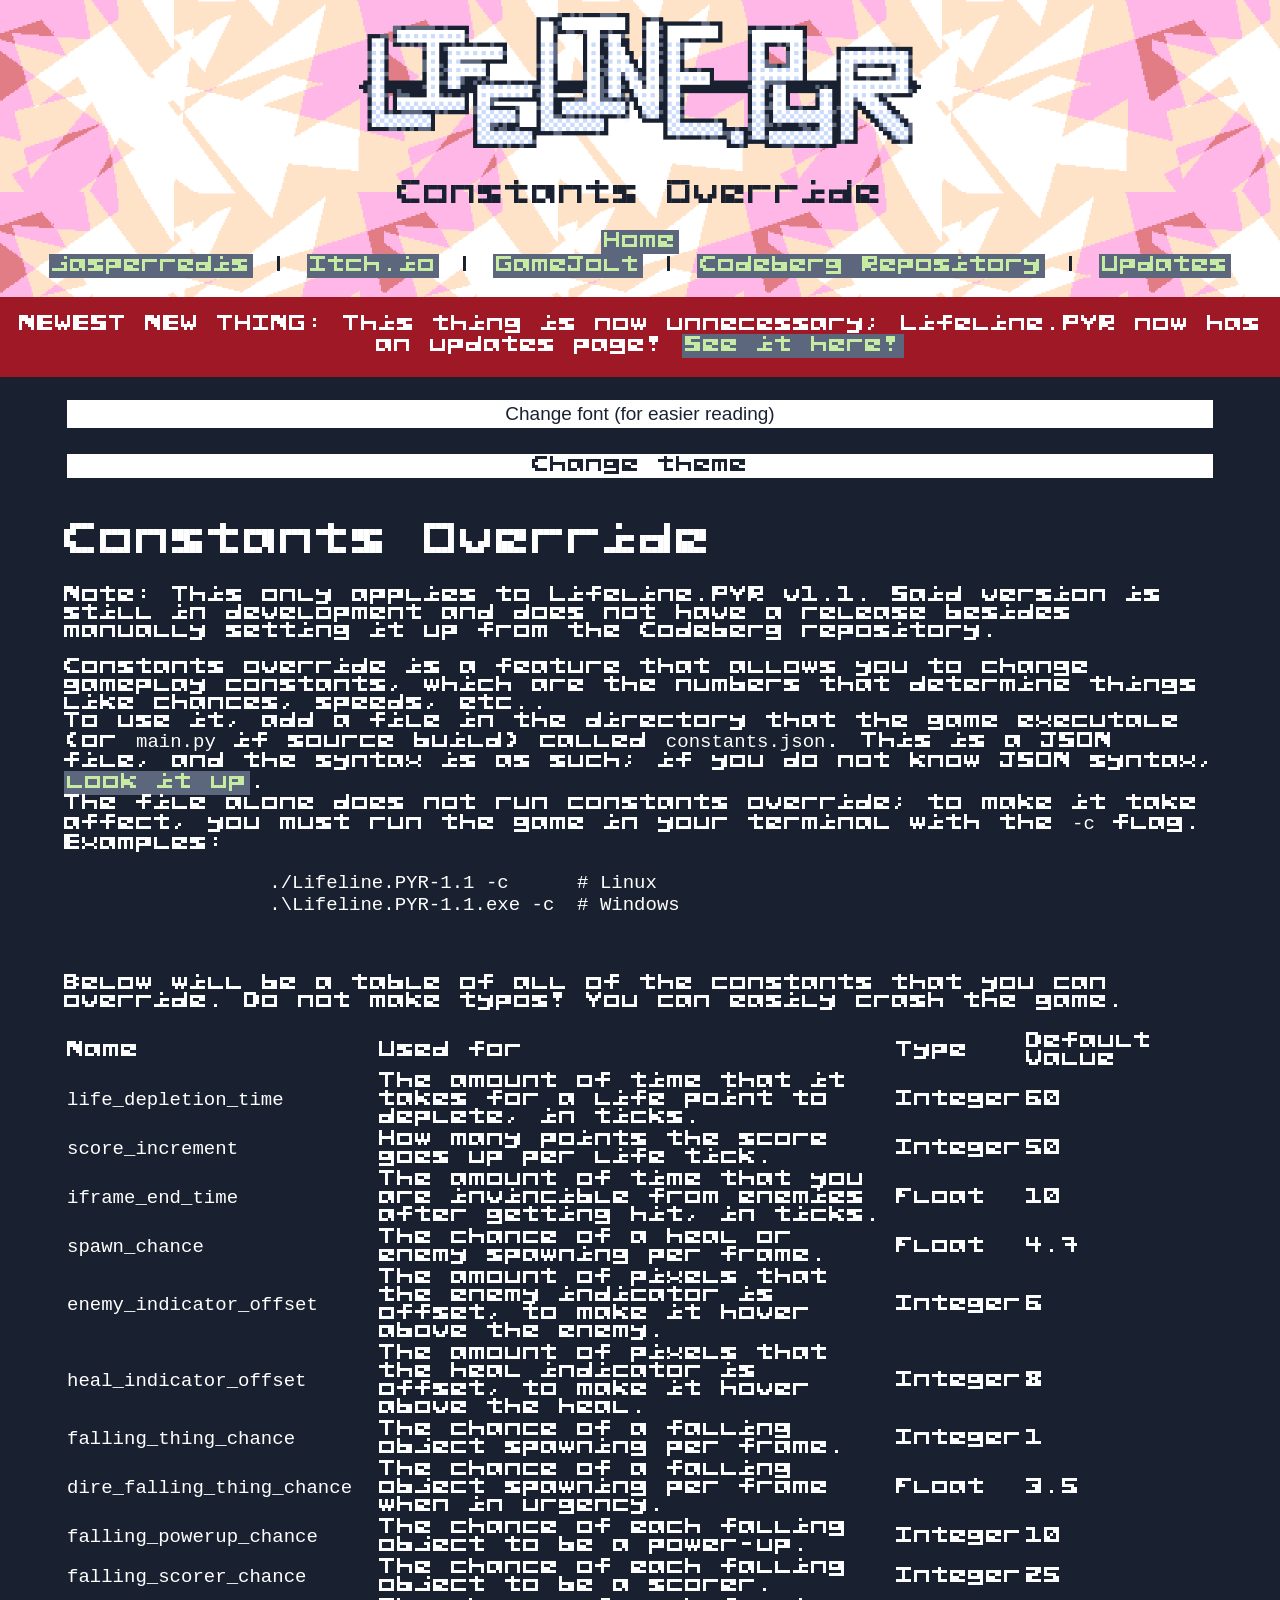
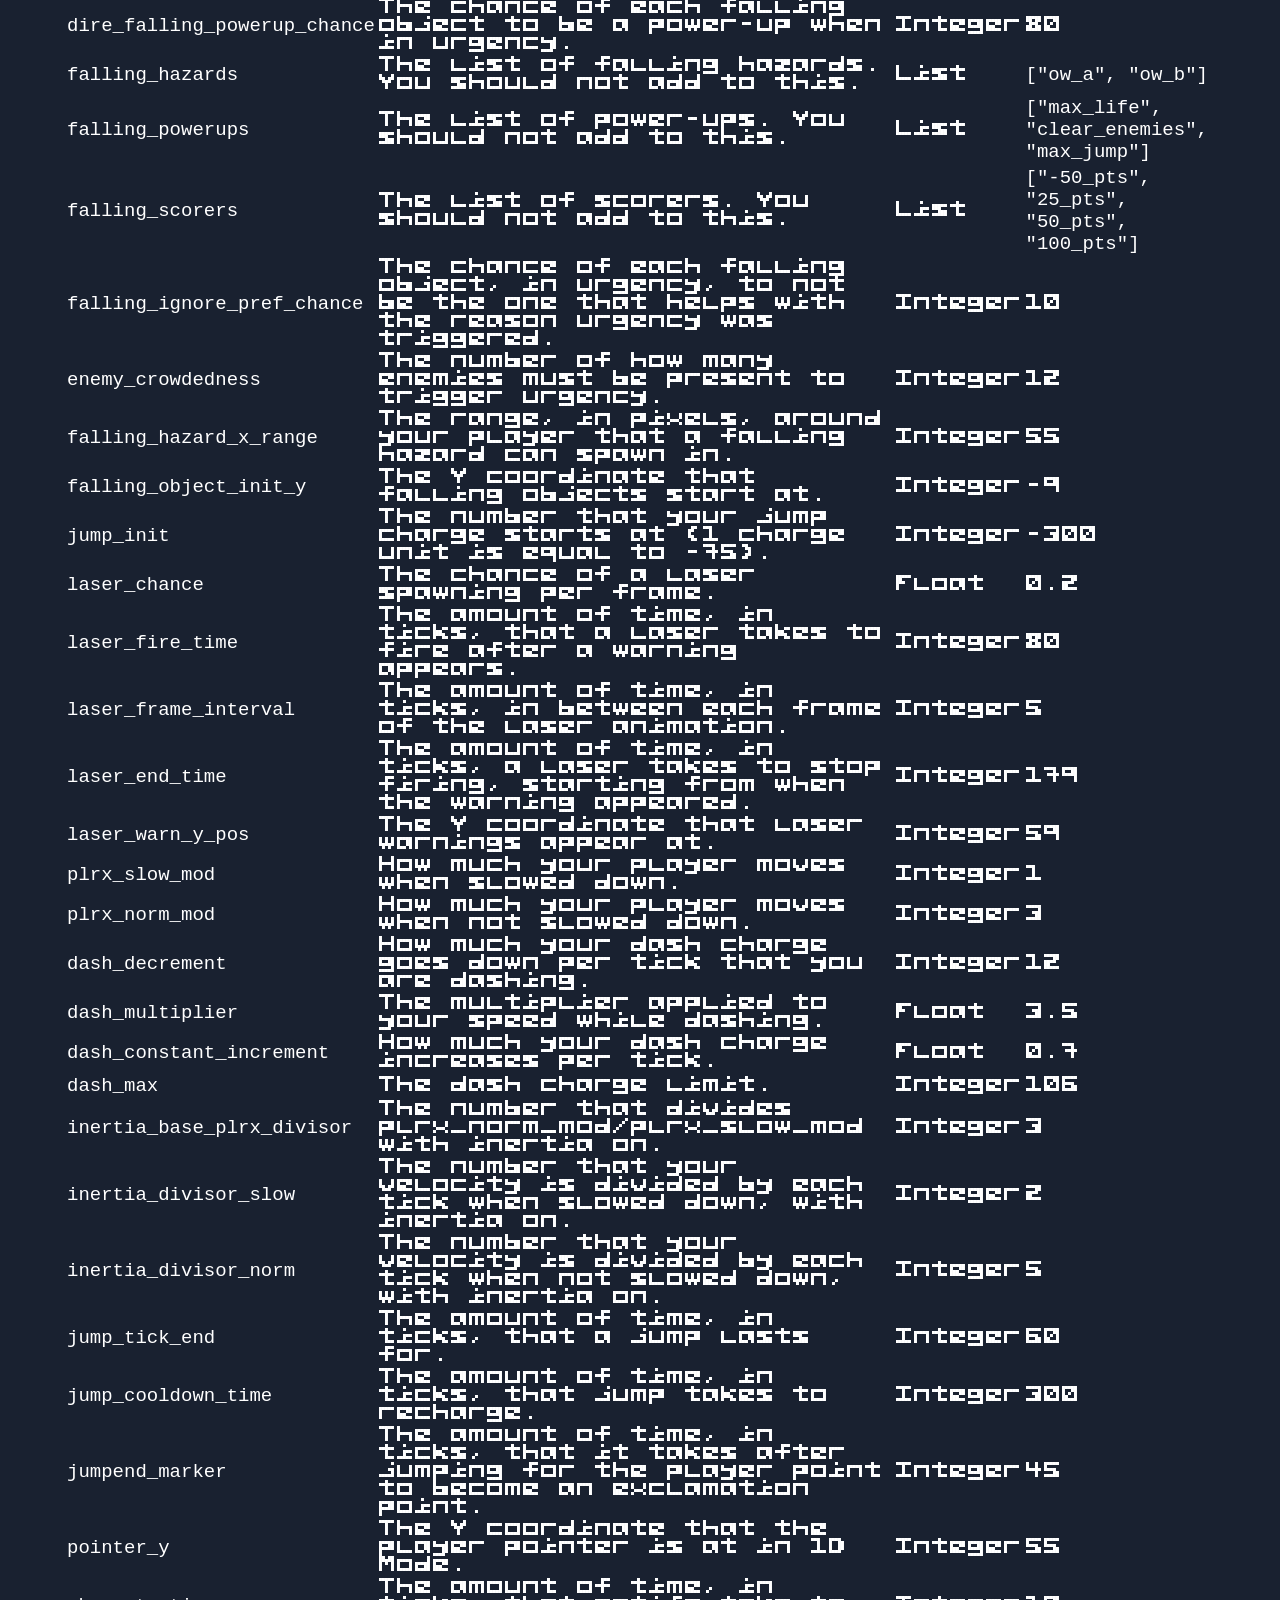
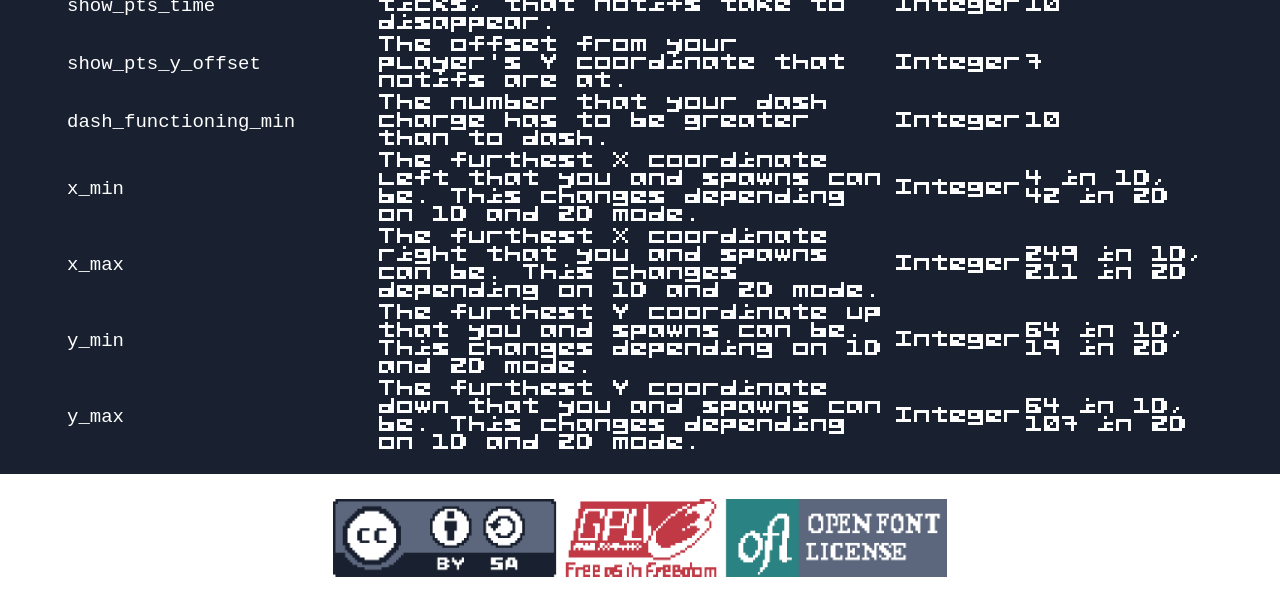
==== constants-override.html @ da3fdd48 "Document constants override and add home link to how to play header" ====
<!DOCTYPE html>
<html lang="en">
  <head>
	<meta charset="UTF-8">
	<meta name="viewport" content="width=device-width, initial-scale=1.0">
	<title>Lifeline.PYR | How to Play</title>
	<link rel="icon" type="image/x-icon" href="assets/favicon.png">
	<link rel="stylesheet" href="styles.css">
	<script src="look.js"></script>
  </head>
  
  <body>
	<header>
	  <img src="./assets/title.png" alt="Lifeline.PYR logo" id="title"><br>
	  <h2>Constants Override</h2>
	  <p>
		<a href="index.html">Home</a><br>
		<a href="https://jasperredis.net">jasperredis</a> | 
		<a href="https://jasperredis.itch.io/lifelinepyr">Itch.io</a> |
		<a href="https://gamejolt.com/games/lifelinepyr/1074695">GameJolt</a> |
		<a href="https://codeberg.org/jasperredis/Lifeline.PYR">Codeberg Repository</a> |
		<a href="https://jasperredis.net/updates.html#lifelinepyr">Updates</a>
	  </p>
	  <div id="new">
		<p><strong>NEWEST NEW THING:</strong>
		  This thing is now unnecessary; Lifeline.PYR now has an updates page!
		  <a href="https://jasperredis.net/updates.html#lifelinepyr">See it here!</a></p>
	  </div>
	</header>
	
	<main>
	  <button onclick="toggleFont()" class="look-btn" id="font-btn">Change font (for easier reading)</button>
	  <div class="dropdown">
		<button class="look-btn">Change theme</button>
		<div class="dropdown-content">
		  <p>
			These are all based on the in-game "HTP Themes" (how-to-play themes).<br>
			These are not built for readability; they are just novelty looks for fun :P<br>
			The default is "<b>White-on-Black (Dark)</b>".
		  </p>
		  <button onclick="setTheme('light')">Black-on-White (Light)</button>
		  <button onclick="setTheme('sand')">Sand</button>
		  <button onclick="setTheme('ocean')">Ocean</button>
		  <button onclick="setTheme('watermelon')">Watermelon</button>
		  <button onclick="setTheme('dark')">White-on-Black (Dark)</button>
		  <button onclick="setTheme('demo')">Demo</button>
		  <button onclick="setTheme('original')">Original</button>
		</div>
	  </div><br>

	  <h1>Constants Override</h1>
	  <p>
		Note: This only applies to Lifeline.PYR v1.1. Said version is still in development
		and does not have a release besides manually setting it up from the Codeberg repository.<br><br>

		Constants override is a feature that allows you to change gameplay constants, which
		are the numbers that determine things like chances, speeds, etc..<br>
		To use it, add a file in the directory that the game executale (or <code>main.py</code> if source build)
		called <code>constants.json</code>. This is a JSON file, and the syntax is as such; if you do not know
		JSON syntax, <a href="https://noai.duckduckgo.com/?q=json+syntax&ia=web">look it up</a>.<br>
		The file alone does not run constants override; to make it take affect, you must run the game in your
		terminal with the <code>-c</code> flag. Examples:<br>
		<pre>
		  ./Lifeline.PYR-1.1 -c      # Linux
		  .\Lifeline.PYR-1.1.exe -c  # Windows
		</pre><br>

		Below will be a table of all of the constants that you can override. <b>Do not make typos!</b>
		You can easily crash the game.
	  </p>
	  <table>
		<thead><tr><th>Name</th><th>Used for</th><th>Type</th><th>Default Value</th></tr></thead>
		<tbody>
		  <tr>
			<td><code>life_depletion_time</code></td>
			<td>The amount of time that it takes for a life point to deplete, in ticks.</td>
			<td>Integer</td>
			<td>60</td>
		  </tr>
		  <tr>
			<td><code>score_increment</code></td>
			<td>How many points the score goes up per life tick.</td>
			<td>Integer</td>
			<td>50</td>
		  </tr>
		  <tr>
			<td><code>iframe_end_time</code></td>
			<td>The amount of time that you are invincible from enemies after getting hit, in ticks.</td>
			<td>Float</td>
			<td>10</td>
		  </tr>
		  <tr>
			<td><code>spawn_chance</code></td>
			<td>The chance of a heal or enemy spawning per frame.</td>
			<td>Float</td>
			<td>4.7</td>
		  </tr>
		  <tr>
			<td><code>enemy_indicator_offset</code></td>
			<td>The amount of pixels that the enemy indicator is offset, to make it hover above the enemy.</td>
			<td>Integer</td>
			<td>6</td>
		  </tr>
		  <tr>
			<td><code>heal_indicator_offset</code></td>
			<td>The amount of pixels that the heal indicator is offset, to make it hover above the heal.</td>
			<td>Integer</td>
			<td>8</td>
		  </tr>
		  <tr>
			<td><code>falling_thing_chance</code></td>
			<td>The chance of a falling object spawning per frame.</td>
			<td>Integer</td>
			<td>1</td>
		  </tr>
		  <tr>
			<td><code>dire_falling_thing_chance</code></td>
			<td>The chance of a falling object spawning per frame when in urgency.</td>
			<td>Float</td>
			<td>3.5</td>
		  </tr>
		  <tr>
			<td><code>falling_powerup_chance</code></td>
			<td>The chance of each falling object to be a power-up.</td>
			<td>Integer</td>
			<td>10</td>
		  </tr>
		  <tr>
			<td><code>falling_scorer_chance</code></td>
			<td>The chance of each falling object to be a scorer.</td>
			<td>Integer</td>
			<td>25</td>
		  </tr>
		  <tr>
			<td><code>dire_falling_powerup_chance</code></td>
			<td>The chance of each falling object to be a power-up when in urgency.</td>
			<td>Integer</td>
			<td>80</td>
		  </tr>
		  <tr>
			<td><code>falling_hazards</code></td>
			<td>The list of falling hazards. <b>You should not add to this.</b></td>
			<td>List</td>
			<td><code>["ow_a", "ow_b"]</code></td>
		  </tr>
		  <tr>
			<td><code>falling_powerups</code></td>
			<td>The list of power-ups. <b>You should not add to this.</b></td>
			<td>List</td>
			<td><code>["max_life", "clear_enemies", "max_jump"]</code></td>
		  </tr>
		  <tr>
			<td><code>falling_scorers</code></td>
			<td>The list of scorers. <b>You should not add to this.</b></td>
			<td>List</td>
			<td><code>["-50_pts", "25_pts", "50_pts", "100_pts"]</code></td>
		  </tr>
		  <tr>
			<td><code>falling_ignore_pref_chance</code></td>
			<td>The chance of each falling object, in urgency, to not be the one that helps with the reason urgency was triggered.</td>
			<td>Integer</td>
			<td>10</td>
		  </tr>
		  <tr>
			<td><code>enemy_crowdedness</code></td>
			<td>The number of how many enemies must be present to trigger urgency.</td>
			<td>Integer</td>
			<td>12</td>
		  </tr>
		  <tr>
			<td><code>falling_hazard_x_range</code></td>
			<td>The range, in pixels, around your player that a falling hazard can spawn in.</td>
			<td>Integer</td>
			<td>55</td>
		  </tr>
		  <tr>
			<td><code>falling_object_init_y</code></td>
			<td>The Y coordinate that falling objects start at.</td>
			<td>Integer</td>
			<td>-9</td>
		  </tr>
		  <tr>
			<td><code>jump_init</code></td>
			<td>The number that your jump charge starts at (1 charge unit is equal to -75).</td>
			<td>Integer</td>
			<td>-300</td>
		  </tr>
		  <tr>
			<td><code>laser_chance</code></td>
			<td>The chance of a laser spawning per frame.</td>
			<td>Float</td>
			<td>0.2</td>
		  </tr>
		  <tr>
			<td><code>laser_fire_time</code></td>
			<td>The amount of time, in ticks, that a laser takes to fire after a warning appears.</td>
			<td>Integer</td>
			<td>80</td>
		  </tr>
		  <tr>
			<td><code>laser_frame_interval</code></td>
			<td>The amount of time, in ticks, in between each frame of the laser animation.</td>
			<td>Integer</td>
			<td>5</td>
		  </tr>
		  <tr>
			<td><code>laser_end_time</code></td>
			<td>The amount of time, in ticks, a laser takes to stop firing, starting from when the warning appeared.</td>
			<td>Integer</td>
			<td>179</td>
		  </tr>
		  <tr>
			<td><code>laser_warn_y_pos</code></td>
			<td>The Y coordinate that laser warnings appear at.</td>
			<td>Integer</td>
			<td>59</td>
		  </tr>
		  <tr>
			<td><code>plrx_slow_mod</code></td>
			<td>How much your player moves when slowed down.</td>
			<td>Integer</td>
			<td>1</td>
		  </tr>
		  <tr>
			<td><code>plrx_norm_mod</code></td>
			<td>How much your player moves when not slowed down.</td>
			<td>Integer</td>
			<td>3</td>
		  </tr>
		  <tr>
			<td><code>dash_decrement</code></td>
			<td>How much your dash charge goes down per tick that you are dashing.</td>
			<td>Integer</td>
			<td>12</td>
		  </tr>
		  <tr>
			<td><code>dash_multiplier</code></td>
			<td>The multiplier applied to your speed while dashing.</td>
			<td>Float</td>
			<td>3.5</td>
		  </tr>
		  <tr>
			<td><code>dash_constant_increment</code></td>
			<td>How much your dash charge increases per tick.</td>
			<td>Float</td>
			<td>0.7</td>
		  </tr>
		  <tr>
			<td><code>dash_max</code></td>
			<td>The dash charge limit.</td>
			<td>Integer</td>
			<td>106</td>
		  </tr>
		  <tr>
			<td><code>inertia_base_plrx_divisor</code></td>
			<td>The number that divides plrx_norm_mod/plrx_slow_mod with inertia on.</td>
			<td>Integer</td>
			<td>3</td>
		  </tr>
		  <tr>
			<td><code>inertia_divisor_slow</code></td>
			<td>The number that your velocity is divided by each tick when slowed down, with inertia on.</td>
			<td>Integer</td>
			<td>2</td>
		  </tr>
		  <tr>
			<td><code>inertia_divisor_norm</code></td>
			<td>The number that your velocity is divided by each tick when not slowed down, with inertia on.</td>
			<td>Integer</td>
			<td>5</td>
		  </tr>
		  <tr>
			<td><code>jump_tick_end</code></td>
			<td>The amount of time, in ticks, that a jump lasts for.</td>
			<td>Integer</td>
			<td>60</td>
		  </tr>
		  <tr>
			<td><code>jump_cooldown_time</code></td>
			<td>The amount of time, in ticks, that jump takes to recharge.</td>
			<td>Integer</td>
			<td>300</td>
		  </tr>
		  <tr>
			<td><code>jumpend_marker</code></td>
			<td>The amount of time, in ticks, that it takes after jumping for the player point to become an exclamation point.</td>
			<td>Integer</td>
			<td>45</td>
		  </tr>
		  <tr>
			<td><code>pointer_y</code></td>
			<td>The Y coordinate that the player pointer is at in 1D Mode.</td>
			<td>Integer</td>
			<td>55</td>
		  </tr>
		  <tr>
			<td><code>show_pts_time</code></td>
			<td>The amount of time, in ticks, that notifs take to disappear.</td>
			<td>Integer</td>
			<td>10</td>
		  </tr>
		  <tr>
			<td><code>show_pts_y_offset</code></td>
			<td>The offset from your player's Y coordinate that notifs are at.</td>
			<td>Integer</td>
			<td>7</td>
		  </tr>
		  <tr>
			<td><code>dash_functioning_min</code></td>
			<td>The number that your dash charge has to be greater than to dash.</td>
			<td>Integer</td>
			<td>10</td>
		  </tr>
		  <tr>
			<td><code>x_min</code></td>
			<td>The furthest X coordinate left that you and spawns can be. This changes depending on 1D and 2D mode.</td>
			<td>Integer</td>
			<td>4 in 1D, 42 in 2D</td>
		  </tr>
		  <tr>
			<td><code>x_max</code></td>
			<td>The furthest X coordinate right that you and spawns can be. This changes depending on 1D and 2D mode.</td>
			<td>Integer</td>
			<td>249 in 1D, 211 in 2D</td>
		  </tr>
		  <tr>
			<td><code>y_min</code></td>
			<td>The furthest Y coordinate up that you and spawns can be. This changes depending on 1D and 2D mode.</td>
			<td>Integer</td>
			<td>64 in 1D, 19 in 2D</td>
		  </tr>
		  <tr>
			<td><code>y_max</code></td>
			<td>The furthest Y coordinate down that you and spawns can be. This changes depending on 1D and 2D mode.</td>
			<td>Integer</td>
			<td>64 in 1D, 107 in 2D</td>
		  </tr>
		</tbody>
	  </table><br>
	</main>

	<footer>
	  <img id="license-logos" src="./assets/licenses.png" alt="Pixelated versions of license logos">
	</footer>
  </body>
</html>
---- styles.css ----
@font-face {
    font-family: 'PYR5x5';
    src: url('./assets/PYR5x5Regular.ttf') format('truetype');
}

:root {
	font-family: PYR5x5;
	--font-btn-font: sans-serif;
	--dark: #192130;
	--header-text: #192130;
	--grey: #5c677d;
	--light: #ffffff;
	--red-1: #9f1825;
	--red-2: #d95763;
	--green-1: #487d15;
	--green-2: #c7eca4;
	--bg-img: url("./assets/background.png");
}
:root.easy-font { font-family: sans-serif; --font-btn-font: PYR5x5; }
:root.light {
	--dark: #ffffff; --light: #192130;
	--red-2: #9f1825; --red-1: #d95763;
}
:root.sand {
	--dark: #dd9551; --light: #ffe3c9;
	--red-2: #9f1825; --red-1: #d95763;
	--bg-img: url("./assets/background-sand.png");
}
:root.ocean {
	--dark: #2a8282; --light: #ffe3c9;
	--red-2: #9f1825; --red-1: #d95763;
	--bg-img: url("./assets/background-thunder.png");
}
:root.watermelon {
	--dark: #e27d86; --light: #c7eca4;
	--red-2: #9f1825; --red-1: #d95763;
	--bg-img: url("./assets/background-alt.png");
}
:root.demo {
	--dark: #9f1825; --light: #ffffff;
	--bg-img: url("./assets/background-red.png");
}
:root.original {
	--dark: #ca7728; --light: #192130;
	--red-2: #9f1825; --red-1: #d95763;
	--bg-img: url("./assets/background-jrises.png");
}

body {
	background-color: var(--dark);
	color: var(--light);
	font-size: 19px;
	margin: 0;
}

/* Header */
header {
	display: flex;
	flex-direction: column;
	background-image: var(--bg-img);
	background-size: 30%;
	justify-content: center;
	align-items: center;
	color: var(--header-text);
	text-align: center;
}
h2 { margin: 2px; }
#title { height: 15vh; padding: 1%; }
#new {
	background-color: var(--red-1);
	color: var(--light);
	text-align: center;
	width: 100%;
}

/* Links / Buttons */
a, button {
	display: inline-block;
	padding: 3px;
	background-color: var(--grey);
	text-decoration: none;
	color: var(--green-2);
}
a:hover, button:hover {
	color: var(--red-2);
	background-color: var(--light);
}
button {
	border-radius: 0px;
	border: 3px solid;
	font-family: inherit;
	font-size: inherit;
}
#itch-io-button { background-color: var(--green-1); }
#gamejolt-button { background-color: var(--dark); }

/* Footer */
#license-logos { width: 50%; }
footer {
	display: flex;
	background-color: var(--light);
	color: var(--dark);
	justify-content: center;
	padding: 2%;
}

/* Dropdown */
.dropdown-content {
	display: none;
	position: absolute;
	padding: 5px;
	background-color: var(--light);
	color: var(--dark);
	box-shadow: 0px 8px 16px 0px rgba(0,0,0,0.2);
}
.dropdown-content p { margin: 0; }
.dropdown:hover .dropdown-content { display: block; }

/* Other */
main { padding: 0 5% 0 5%; }
.screenshot {
	width: 30%;
	border: 5px solid var(--light);
	transition: 0.2s ease-out;
}
.screenshot:hover { transform: scale(1.1); box-shadow: 0px 0px 10px #000000; }
main img { width: 90%; }
#laser { width: 5%; }
pyr { font-family: PYR5x5; }
th { text-align: left; }

/* Look button */
.look-btn {
	background-color: var(--light);
	color: var(--dark);
	width: 100%;
}
.look-btn:hover { background-color: var(--dark); color: var(--light); }
#font-btn { margin: 20px 0 20px 0; font-family: var(--font-btn-font); }

/* Mobile */
@media screen and (max-width: 768px) {
    body {
		font-size: 14px;
	}
	header {
		padding: 0 5% 0 5%;
	}
	#title {
		height: 12vh;
	}
	.screenshot {
		width: 100%;
	}
	.button-a, button {
		width: 100%;
	}
}
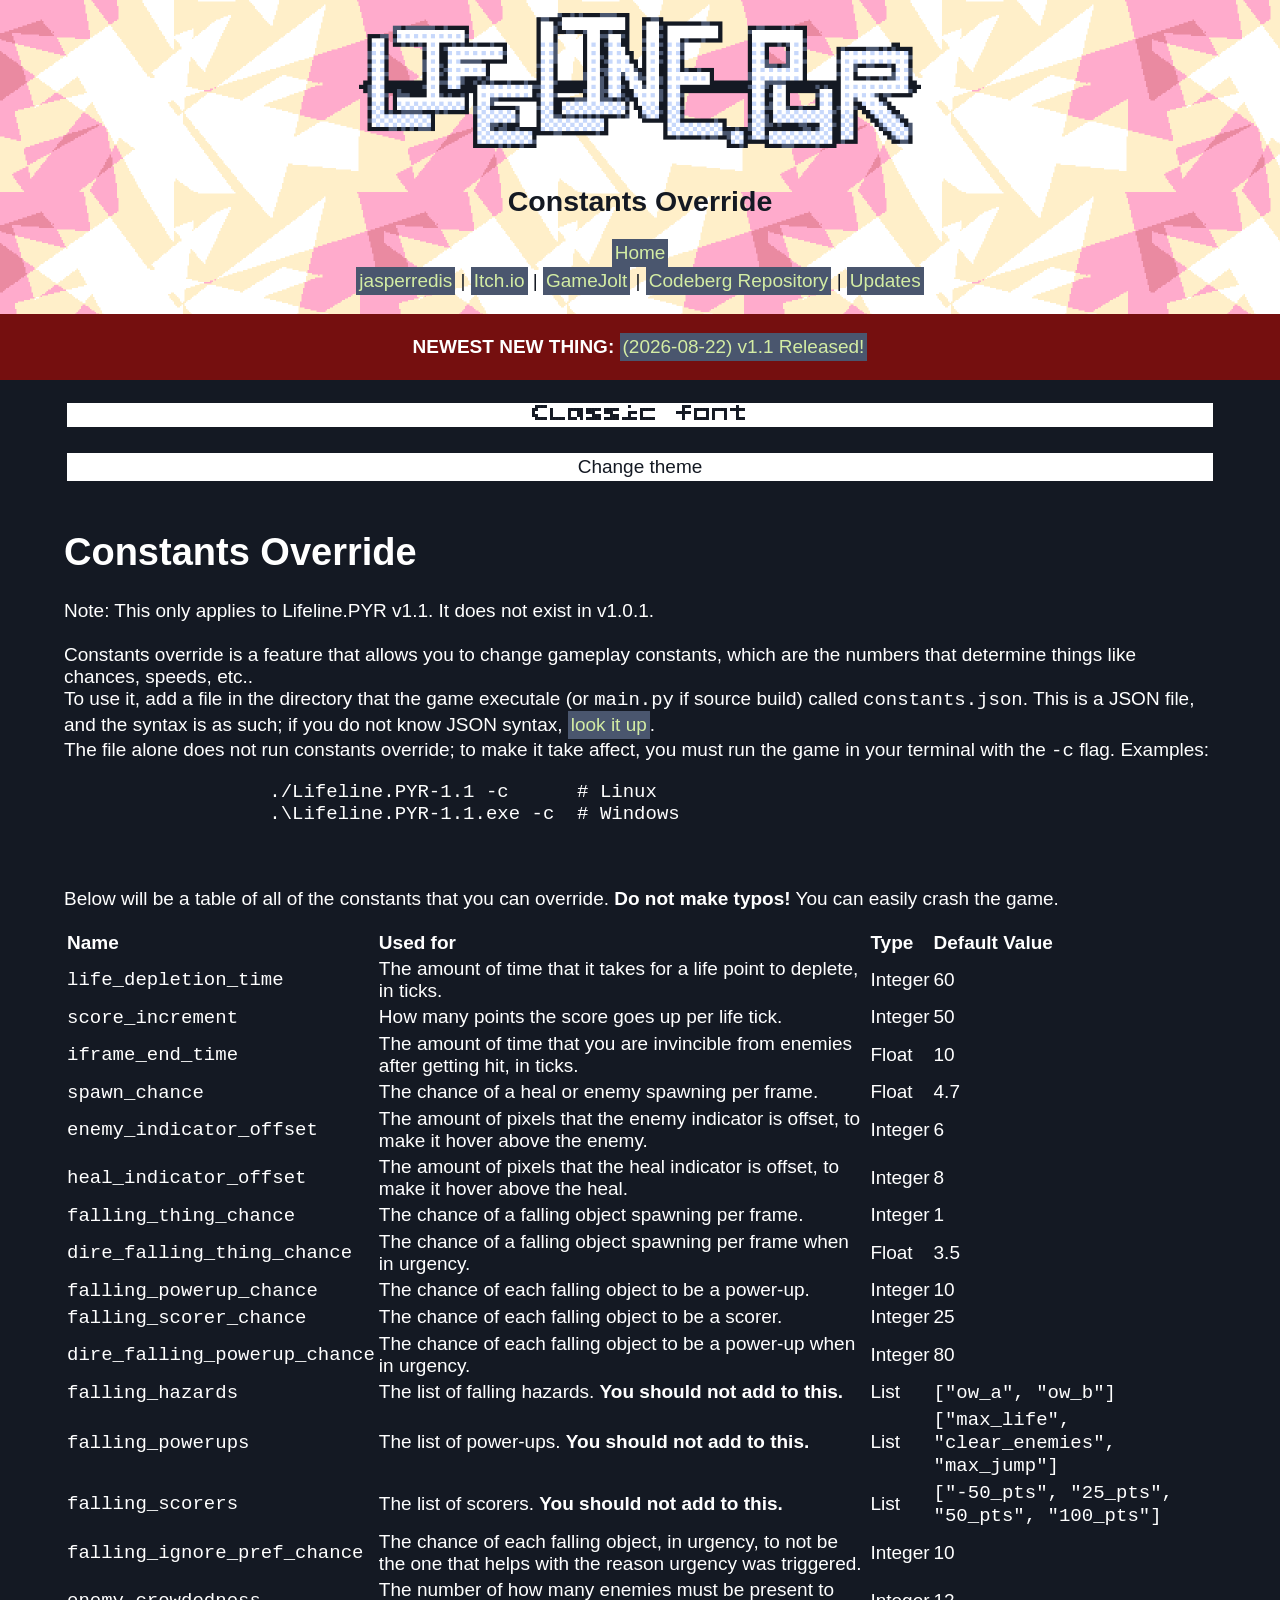
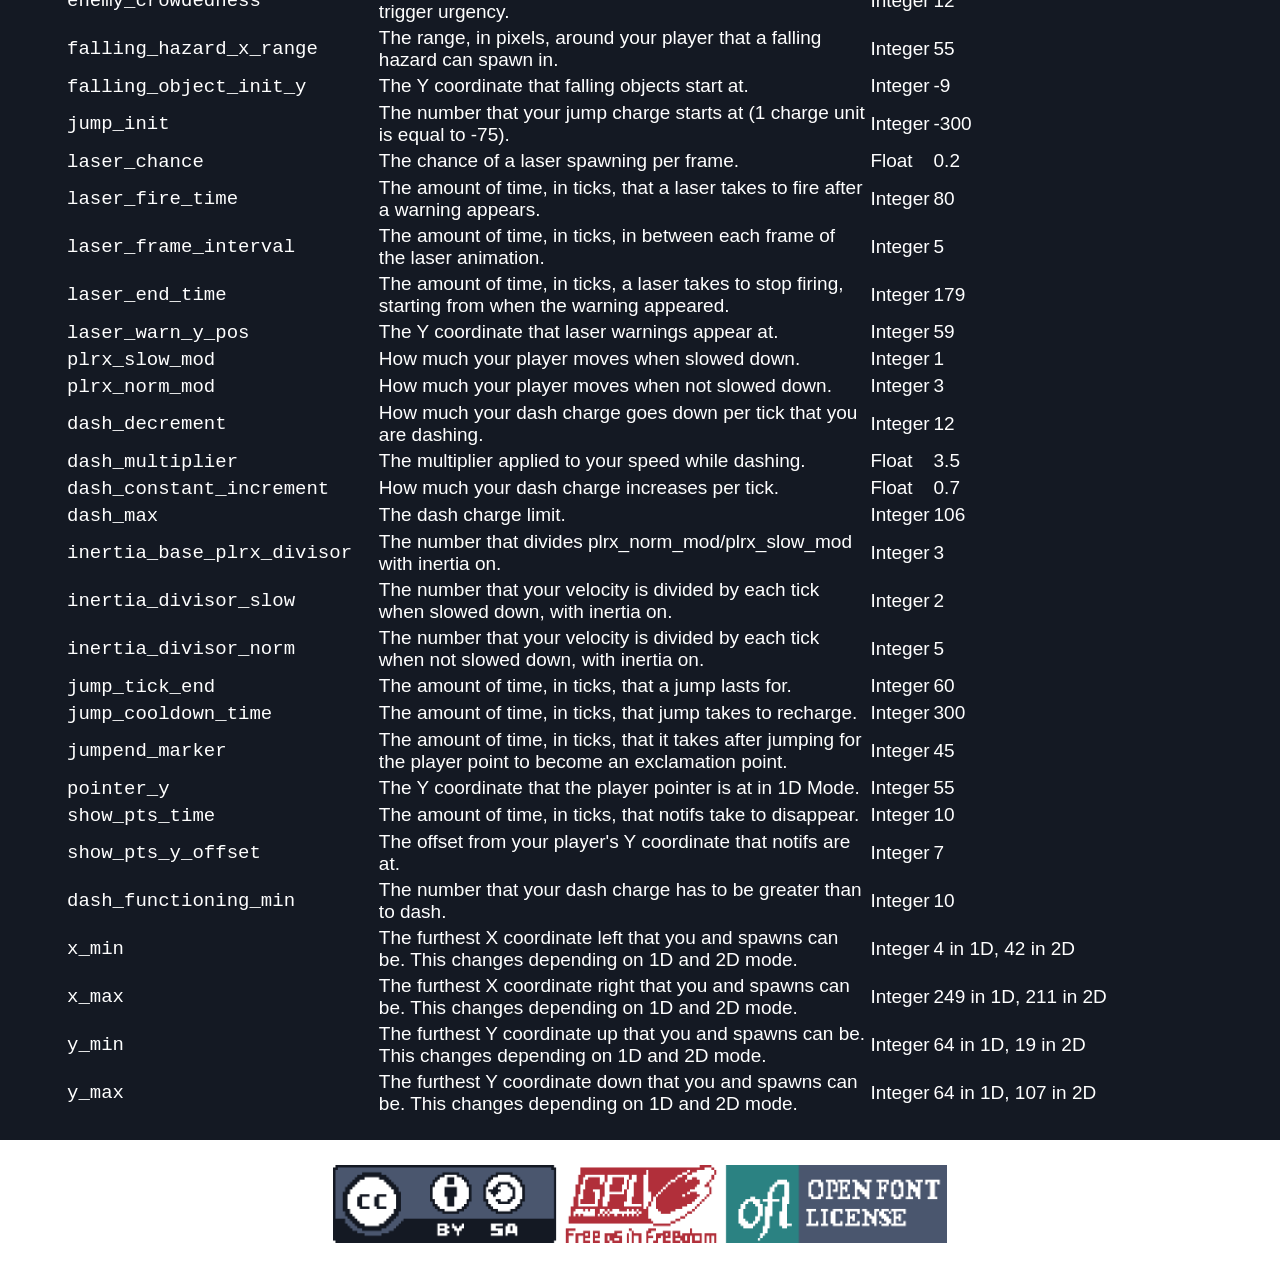
==== commit 52b69319: "Update website for v1.1" ====
--- a/constants-override.html
+++ b/constants-override.html
@@ -23,13 +23,14 @@
 	  </p>
 	  <div id="new">
 		<p><strong>NEWEST NEW THING:</strong>
-		  This thing is now unnecessary; Lifeline.PYR now has an updates page!
-		  <a href="https://jasperredis.net/updates.html#lifelinepyr">See it here!</a></p>
+		  <a href="https://jasperredis.net/updates.html/lifelinepyr-2026-08-22.html">
+			(2026-08-22) v1.1 Released!
+		</a></p>
 	  </div>
 	</header>
 	
 	<main>
-	  <button onclick="toggleFont()" class="look-btn" id="font-btn">Change font (for easier reading)</button>
+	  <button onclick="toggleFont()" class="look-btn" id="font-btn">Classic font</button>
 	  <div class="dropdown">
 		<button class="look-btn">Change theme</button>
 		<div class="dropdown-content">
@@ -50,8 +51,7 @@
 
 	  <h1>Constants Override</h1>
 	  <p>
-		Note: This only applies to Lifeline.PYR v1.1. Said version is still in development
-		and does not have a release besides manually setting it up from the Codeberg repository.<br><br>
+		Note: This only applies to Lifeline.PYR v1.1. It does not exist in v1.0.1.<br><br>
 
 		Constants override is a feature that allows you to change gameplay constants, which
 		are the numbers that determine things like chances, speeds, etc..<br>
--- a/styles.css
+++ b/styles.css
@@ -4,45 +4,45 @@
 }
 
 :root {
-	font-family: PYR5x5;
-	--font-btn-font: sans-serif;
-	--dark: #192130;
-	--header-text: #192130;
-	--grey: #5c677d;
+	font-family: sans-serif;
+	--font-btn-font: PYR5x5;
+	--dark: #141923;
+	--header-text: #141923;
+	--grey: #4a566e;
 	--light: #ffffff;
-	--red-1: #9f1825;
-	--red-2: #d95763;
-	--green-1: #487d15;
-	--green-2: #c7eca4;
+	--red-1: #750f0f;
+	--red-2: #d9576c;
+	--green-1: #0f673d;
+	--green-2: #d3eca4;
 	--bg-img: url("./assets/background.png");
 }
-:root.easy-font { font-family: sans-serif; --font-btn-font: PYR5x5; }
+:root.cool-font { font-family: PYR5x5; --font-btn-font: sans-serif; }
 :root.light {
-	--dark: #ffffff; --light: #192130;
-	--red-2: #9f1825; --red-1: #d95763;
+	--dark: #ffffff; --light: #141923;
+	--red-2: #750f0f; --red-1: #d9576c;
 }
 :root.sand {
-	--dark: #dd9551; --light: #ffe3c9;
-	--red-2: #9f1825; --red-1: #d95763;
+	--dark: #d18947; --light: #ffefc9;
+	--red-2: #750f0f; --red-1: #d9576c;
 	--bg-img: url("./assets/background-sand.png");
 }
 :root.ocean {
-	--dark: #2a8282; --light: #ffe3c9;
-	--red-2: #9f1825; --red-1: #d95763;
+	--dark: #2b8282; --light: #ffefc9;
+	--red-2: #750f0f; --red-1: #d9576c;
 	--bg-img: url("./assets/background-thunder.png");
 }
 :root.watermelon {
-	--dark: #e27d86; --light: #c7eca4;
-	--red-2: #9f1825; --red-1: #d95763;
+	--dark: #e27d86; --light: #d3eca4;
+	--red-2: #750f0f; --red-1: #d9576c;
 	--bg-img: url("./assets/background-alt.png");
 }
 :root.demo {
-	--dark: #9f1825; --light: #ffffff;
+	--dark: #750f0f; --light: #ffffff;
 	--bg-img: url("./assets/background-red.png");
 }
 :root.original {
-	--dark: #ca7728; --light: #192130;
-	--red-2: #9f1825; --red-1: #d95763;
+	--dark: #ca7728; --light: #141923;
+	--red-2: #750f0f; --red-1: #d9576c;
 	--bg-img: url("./assets/background-jrises.png");
 }
 
